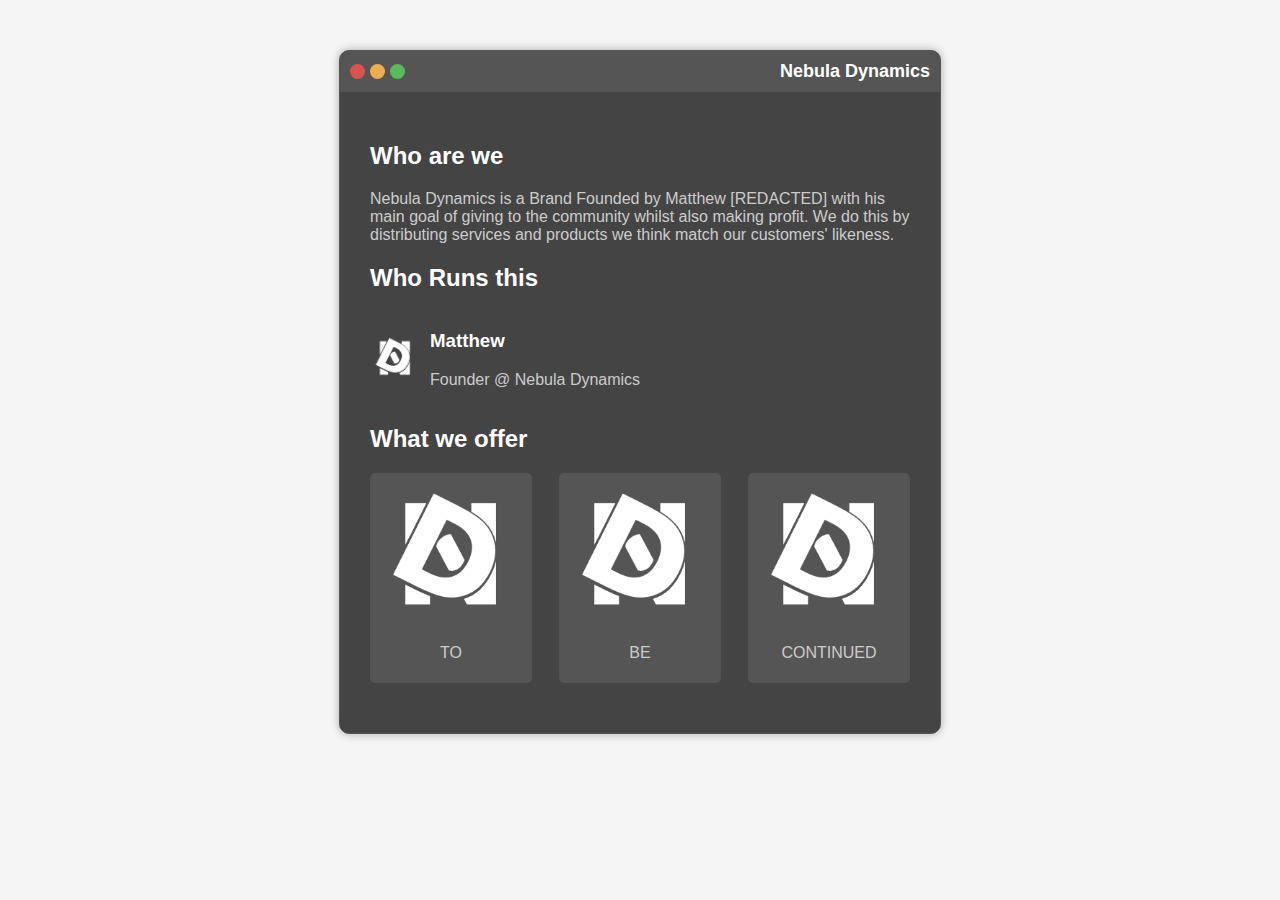
==== index.html @ d190619e "Update index.html" ====
<!DOCTYPE html>
<html lang="en">

<head>
  <meta charset="UTF-8">
  <meta name="viewport" content="width=device-width, initial-scale=1.0">
  <title>Nebula Dynamics</title>
  <meta property="og:title" content="Nebula Dynamics">
  <meta property="og:description" content="Explore the cosmic wonders of Nebula Dynamics, where innovation knows no bounds. Join us on a journey into the digital universe.">
  <meta property="og:image" content="banner.png">
  <meta property="og:url" content="https://nebuladynamics.netlify.app/">
  <meta property="og:type" content="website">
  <link rel="stylesheet" href="styles.css">
  <link rel="icon" href="Nebula_Dynamics.ico" type="image/x-icon">
  <link rel="stylesheet" href="https://cdnjs.cloudflare.com/ajax/libs/font-awesome/6.0.0/css/all.min.css" integrity="sha384-GLhlTQ8iN17PpdnW3ftAq4RV2QxVJl/Hh9IvAmfm3ZzjM10vO2nTgcy5KJ7b5Fdw" crossorigin="anonymous">
</head>

<body>

  <div class="mac-window">
    <div class="window-bar">
      <div class="window-buttons">
        <div class="button red"></div>
        <div class="button yellow"></div>
        <div class="button green"></div>
      </div>
      <div class="window-title">Nebula Dynamics</div>
    </div>

    <div class="content">
      <div class="section">
        <h2>Who are we</h2>
        <p>Nebula Dynamics is a Brand Founded by Matthew [REDACTED] with his main goal of giving to the community whilst also making profit. We do this by distributing services and products we think match our customers' likeness.</p>
      </div>

      <div class="section">
        <h2>Who Runs this</h2>
        <div class="profile">
          <img src="logo.png" alt="Profile Picture">
          <div class="profile-info">
            <h3>Matthew</h3>
            <p>Founder @ Nebula Dynamics</p>
          </div>
        </div>
      </div>

      <div class="section">
        <h2>What we offer</h2>
        <div class="image-slider">
          <div class="slider-controls">
            <div class="control-box">
              <div class="box-content">
                <img src="logo.png" alt="User Photo">
                <p>TO</p>
              </div>
            </div>
            <div class="control-box">
              <div class="box-content">
                <img src="logo.png" alt="User Photo">
                <p>BE</p>
              </div>
            </div>
            <div class="control-box">
              <div class="box-content">
                <img src="logo.png" alt="User Photo">
                <p>CONTINUED</p>
              </div>
            </div>
          </div>
        </div>
      </div>

    <script src="script.js"></script>
</body>
</html>
---- styles.css ----
/* Updated styles.css */

body {
  margin: 0;
  font-family: 'Segoe UI', Tahoma, Geneva, Verdana, sans-serif;
  background-color: #f5f5f5; /* Light grey background */
}

.mac-window {
  width: 80%;
  max-width: 600px;
  margin: 50px auto;
  background-color: #444; /* Dark grey window background */
  border: 1px solid #555; /* Slightly darker border */
  border-radius: 10px;
  overflow: hidden;
  box-shadow: 0 0 10px rgba(0, 0, 0, 0.3); /* Subtle shadow effect */
  color: #fff; /* White text color */
}

.window-bar {
  background-color: #555; /* Darker grey window bar background */
  padding: 10px;
  display: flex;
  justify-content: space-between;
  align-items: center;
}

.window-buttons {
  display: flex;
}

.button {
  width: 15px;
  height: 15px;
  border-radius: 50%;
  margin-right: 5px;
  transition: transform 0.3s ease; /* Smooth transition */
}

.red { background-color: #d9534f; } /* Darker red */
.yellow { background-color: #f0ad4e; } /* Darker yellow */
.green { background-color: #5cb85c; } /* Darker green */

.button:hover {
  transform: scale(1.2); /* Scale effect on hover */
}

.window-title {
  font-size: 18px;
  font-weight: bold;
}

.content {
  padding: 30px;
}

.section {
  margin-bottom: 20px; /* Adjusted spacing */
}

.offer-item {
  position: relative; /* Added to create stacking context */
  z-index: 1; /* Added to ensure it's above the background */
  transition: transform 0.3s ease; /* Smooth transition for hover effect */
}

.offer-item:hover {
  transform: translateY(-5px); /* Move up slightly on hover */
  z-index: 2; /* Bring the hovered item to the top */
}

h2 {
  color: #fff; /* White section title color */
}

p {
  color: #ccc; /* Grey text color */
}

.profile {
  display: flex;
  align-items: center;
}

.profile img {
  width: 50px;
  height: 50px;
  border-radius: 50%;
  margin-right: 10px;
  cursor: pointer; /* Change cursor on hover */
}

.profile img:hover {
  animation: spin 1s linear infinite; /* Spin animation on hover */
}

@keyframes spin {
  100% {
    transform: rotate(360deg);
  }
}

.image-slider {
  position: relative;
}

.slider-container {
  display: flex;
  overflow-x: hidden;
  transition: transform 0.5s ease;
}

.slide {
  min-width: 100%;
  box-sizing: border-box;
  padding: 0 10px;
}

.slide img {
  width: 100%;
  border-radius: 5px;
  box-shadow: 0 0 10px rgba(0, 0, 0, 0.2);
}

.slider-controls {
  position: relative; /* Removed absolute positioning */
  display: flex;
  justify-content: space-between;
}

.control-box {
  width: 30%;
  background-color: #555; /* Darker grey box background */
  border-radius: 5px;
  overflow: hidden;
}

.box-content {
  padding: 5px;
  text-align: center;
}

.box-content img {
  width: 100%;
  border-radius: 5px;
}

.box-content p {
  margin-top: 10px;
}

.media-icons {
  display: flex;
  margin-top: 20px; /* Added margin to separate from other sections */
}

.media-icons i {
  width: 30px; /* Adjust the size as needed */
  margin-right: 10px;
}

/* Added styles for tiny boxes */
.tiny-box {
  width: 20px;
  height: 20px;
  background-color: #555;
  border-radius: 3px;
  margin-right: 5px;
  display: inline-block;
}

.media-link {
  color: #ccc;
  text-decoration: none;
  transition: color 0.3s ease; /* Smooth transition for hover effect */
}

.media-link:hover {
  color: #fff; /* Change color on hover */
}
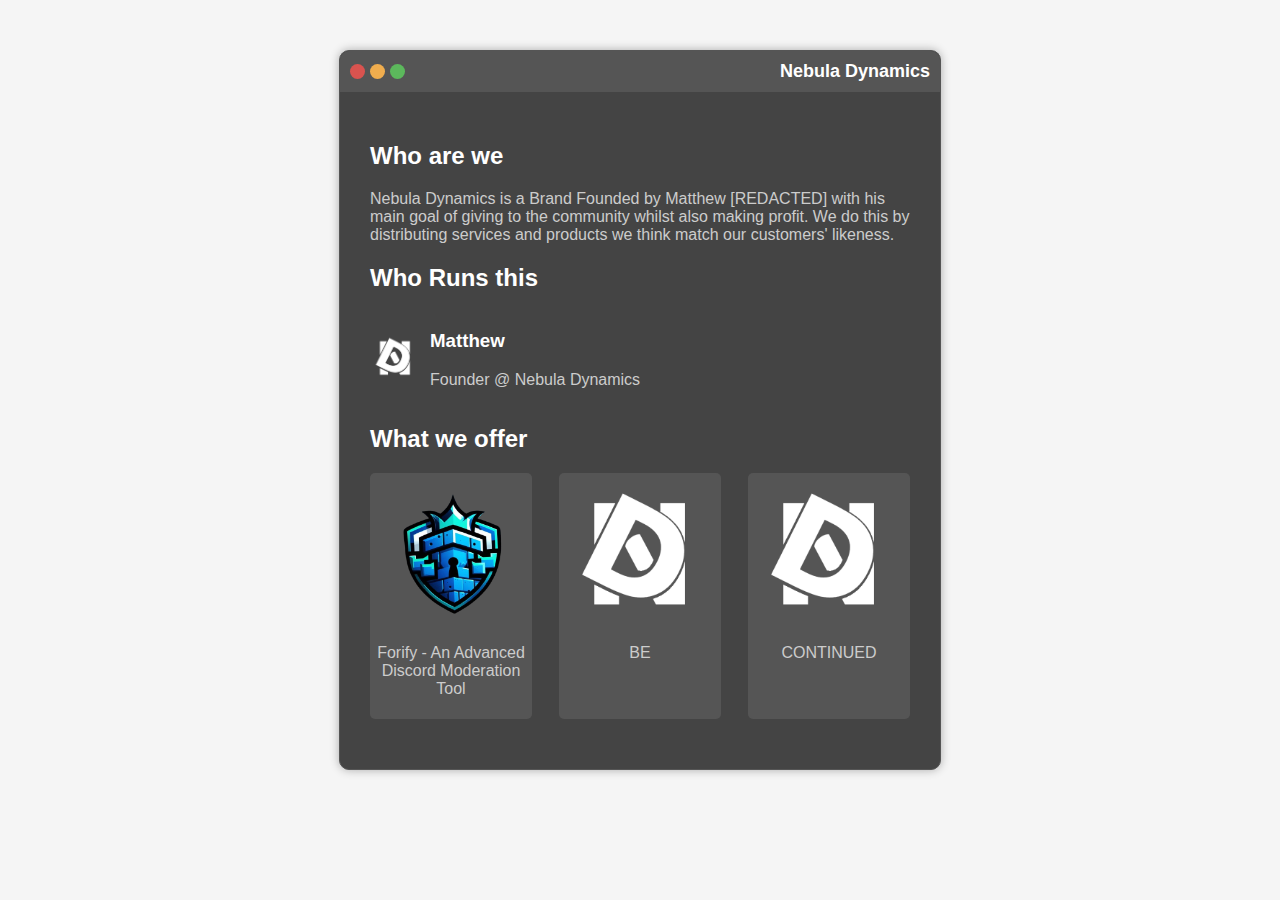
==== commit 08d993bf: "Update index.html" ====
--- a/index.html
+++ b/index.html
@@ -50,8 +50,8 @@
           <div class="slider-controls">
             <div class="control-box">
               <div class="box-content">
-                <img src="logo.png" alt="User Photo">
-                <p>TO</p>
+                <img src="OIG4-removebg-preview.png" alt="Fortify">
+                <p>Forify - An Advanced Discord Moderation Tool</p>
               </div>
             </div>
             <div class="control-box">
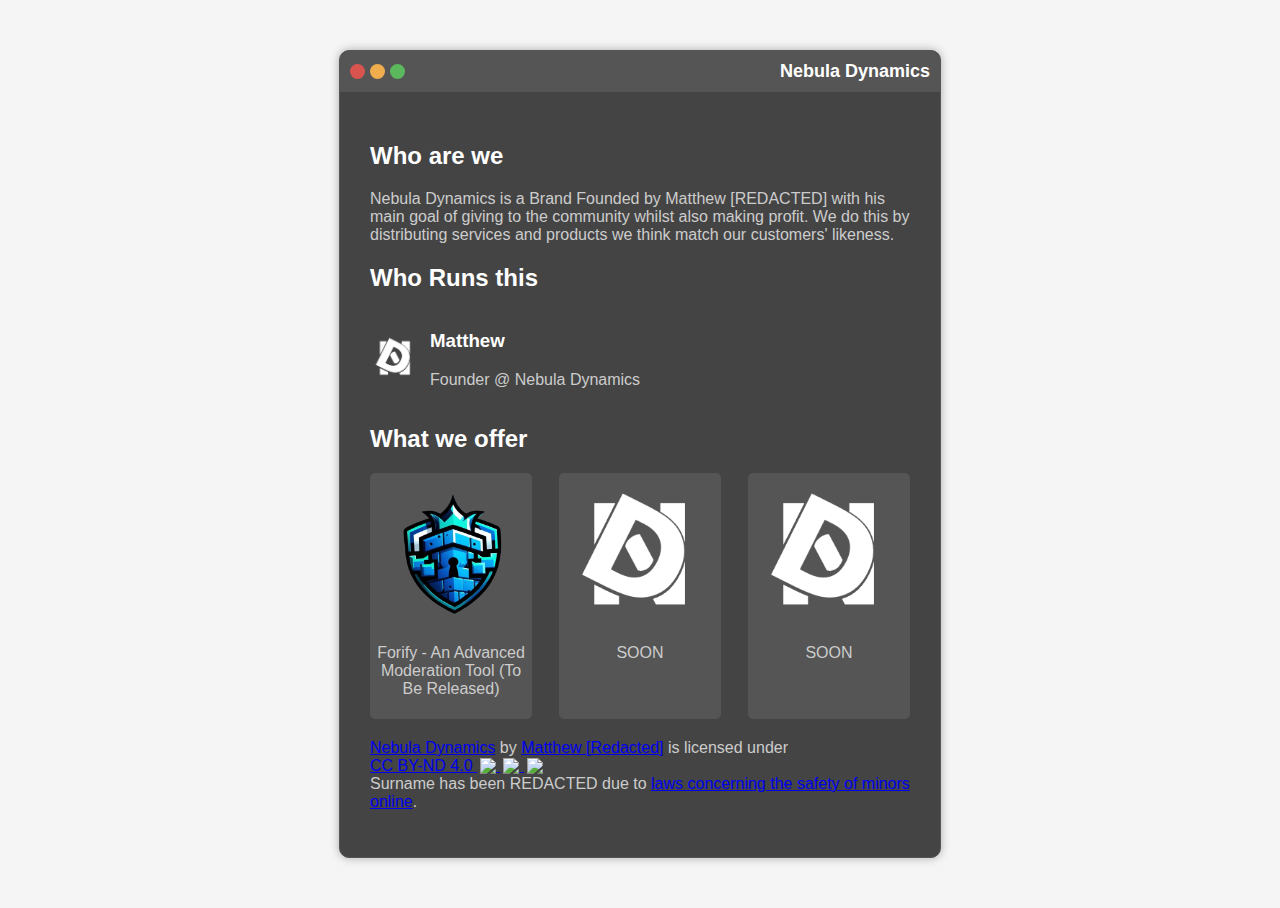
==== commit 2cc27ef8: "Update index.html" ====
--- a/index.html
+++ b/index.html
@@ -51,19 +51,19 @@
             <div class="control-box">
               <div class="box-content">
                 <img src="OIG4-removebg-preview.png" alt="Fortify">
-                <p>Forify - An Advanced Discord Moderation Tool</p>
+                <p>Forify - An Advanced Moderation Tool (To Be Released)</p>
               </div>
             </div>
             <div class="control-box">
               <div class="box-content">
                 <img src="logo.png" alt="User Photo">
-                <p>BE</p>
+                <p>SOON</p>
               </div>
             </div>
             <div class="control-box">
               <div class="box-content">
                 <img src="logo.png" alt="User Photo">
-                <p>CONTINUED</p>
+                <p>SOON</p>
               </div>
             </div>
           </div>
@@ -71,5 +71,19 @@
       </div>
 
     <script src="script.js"></script>
+    <footer id="copyright">
+      <p xmlns:cc="http://creativecommons.org/ns#" xmlns:dct="http://purl.org/dc/terms/">
+        <a property="dct:title" rel="cc:attributionURL" href="https://nebuladynamics.netlify.app">Nebula Dynamics</a> by 
+        <a rel="cc:attributionURL dct:creator" property="cc:attributionName" href="https://nebuladynamics.netlify.app">Matthew [Redacted]</a> is licensed under 
+        <a href="http://creativecommons.org/licenses/by-nd/4.0/?ref=chooser-v1" target="_blank" rel="license noopener noreferrer" style="display:inline-block;">
+            CC BY-ND 4.0
+            <img style="height:22px!important;margin-left:3px;vertical-align:text-bottom;" src="https://mirrors.creativecommons.org/presskit/icons/cc.svg?ref=chooser-v1">
+            <img style="height:22px!important;margin-left:3px;vertical-align:text-bottom;" src="https://mirrors.creativecommons.org/presskit/icons/by.svg?ref=chooser-v1">
+            <img style="height:22px!important;margin-left:3px;vertical-align:text-bottom;" src="https://mirrors.creativecommons.org/presskit/icons/nd.svg?ref=chooser-v1">
+        </a>
+        <br>
+        Surname has been REDACTED due to <a href="https://www.gov.uk/data-protection">laws concerning the safety of minors online</a>.
+      </p>
+    </footer>
 </body>
 </html>
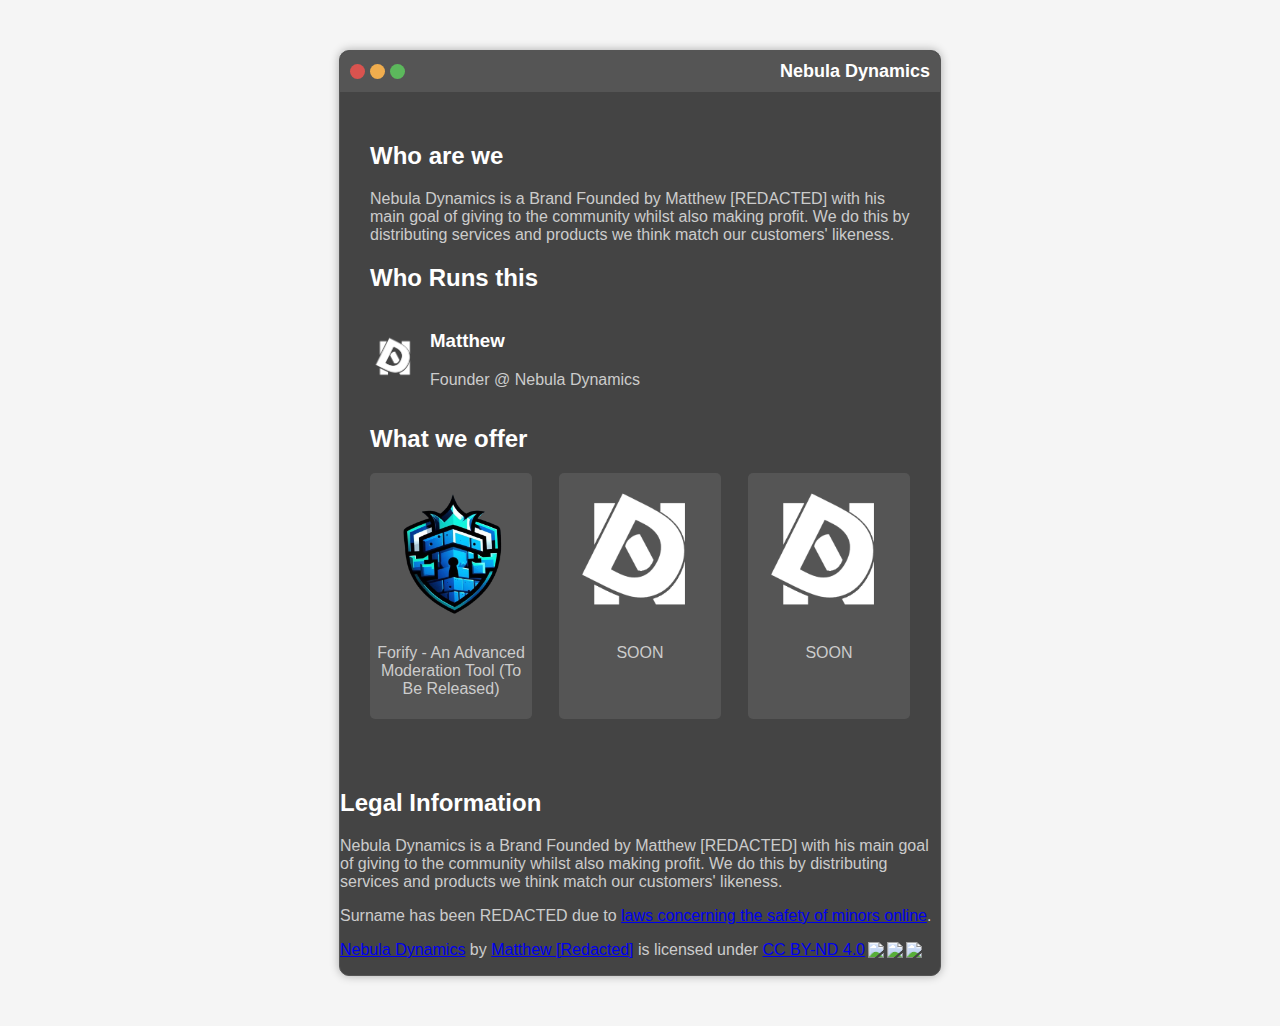
==== commit 2345a0ad: "Update index.html" ====
--- a/index.html
+++ b/index.html
@@ -69,21 +69,17 @@
           </div>
         </div>
       </div>
+    </div>
 
-    <script src="script.js"></script>
-    <footer id="copyright">
-      <p xmlns:cc="http://creativecommons.org/ns#" xmlns:dct="http://purl.org/dc/terms/">
-        <a property="dct:title" rel="cc:attributionURL" href="https://nebuladynamics.netlify.app">Nebula Dynamics</a> by 
-        <a rel="cc:attributionURL dct:creator" property="cc:attributionName" href="https://nebuladynamics.netlify.app">Matthew [Redacted]</a> is licensed under 
-        <a href="http://creativecommons.org/licenses/by-nd/4.0/?ref=chooser-v1" target="_blank" rel="license noopener noreferrer" style="display:inline-block;">
-            CC BY-ND 4.0
-            <img style="height:22px!important;margin-left:3px;vertical-align:text-bottom;" src="https://mirrors.creativecommons.org/presskit/icons/cc.svg?ref=chooser-v1">
-            <img style="height:22px!important;margin-left:3px;vertical-align:text-bottom;" src="https://mirrors.creativecommons.org/presskit/icons/by.svg?ref=chooser-v1">
-            <img style="height:22px!important;margin-left:3px;vertical-align:text-bottom;" src="https://mirrors.creativecommons.org/presskit/icons/nd.svg?ref=chooser-v1">
-        </a>
-        <br>
-        Surname has been REDACTED due to <a href="https://www.gov.uk/data-protection">laws concerning the safety of minors online</a>.
-      </p>
-    </footer>
+    <div class="legal-info">
+      <h2>Legal Information</h2>
+      <p>Nebula Dynamics is a Brand Founded by Matthew [REDACTED] with his main goal of giving to the community whilst also making profit. We do this by distributing services and products we think match our customers' likeness.</p>
+      <p>Surname has been REDACTED due to <a href="https://www.gov.uk/data-protection">laws concerning the safety of minors online</a>.</p>
+      <p xmlns:cc="http://creativecommons.org/ns#" xmlns:dct="http://purl.org/dc/terms/"><a property="dct:title" rel="cc:attributionURL" href="https://nebuladynamics.netlify.app">Nebula Dynamics</a> by <a rel="cc:attributionURL dct:creator" property="cc:attributionName" href="https://nebuladynamics.netlify.app">Matthew [Redacted]</a> is licensed under <a href="http://creativecommons.org/licenses/by-nd/4.0/?ref=chooser-v1" target="_blank" rel="license noopener noreferrer" style="display:inline-block;">CC BY-ND 4.0<img style="height:22px!important;margin-left:3px;vertical-align:text-bottom;" src="https://mirrors.creativecommons.org/presskit/icons/cc.svg?ref=chooser-v1"><img style="height:22px!important;margin-left:3px;vertical-align:text-bottom;" src="https://mirrors.creativecommons.org/presskit/icons/by.svg?ref=chooser-v1"><img style="height:22px!important;margin-left:3px;vertical-align:text-bottom;" src="https://mirrors.creativecommons.org/presskit/icons/nd.svg?ref=chooser-v1"></a></p>
+    </div>
+
+  </div>
+
 </body>
+
 </html>
--- a/styles.css
+++ b/styles.css
@@ -171,11 +171,21 @@
 }
 
 .media-link {
-  color: #ccc;
-  text-decoration: none;
-  transition: color 0.3s ease; /* Smooth transition for hover effect */
+  color: #1E90FF; /* Change link color */
+  text-decoration: underline; /* Underline links */
+  transition: color 0.3s ease; /* Smooth transition for color change */
 }
 
 .media-link:hover {
-  color: #fff; /* Change color on hover */
+  color: #00BFFF; /* Darker blue on hover */
 }
+
+/* Added styles for invisible footer */
+#copyright {
+    position: fixed;
+    bottom: 10px;
+    left: 50%;
+    transform: translateX(-50%);
+    color: transparent; /* Make the text invisible */
+    text-align: center;
+}
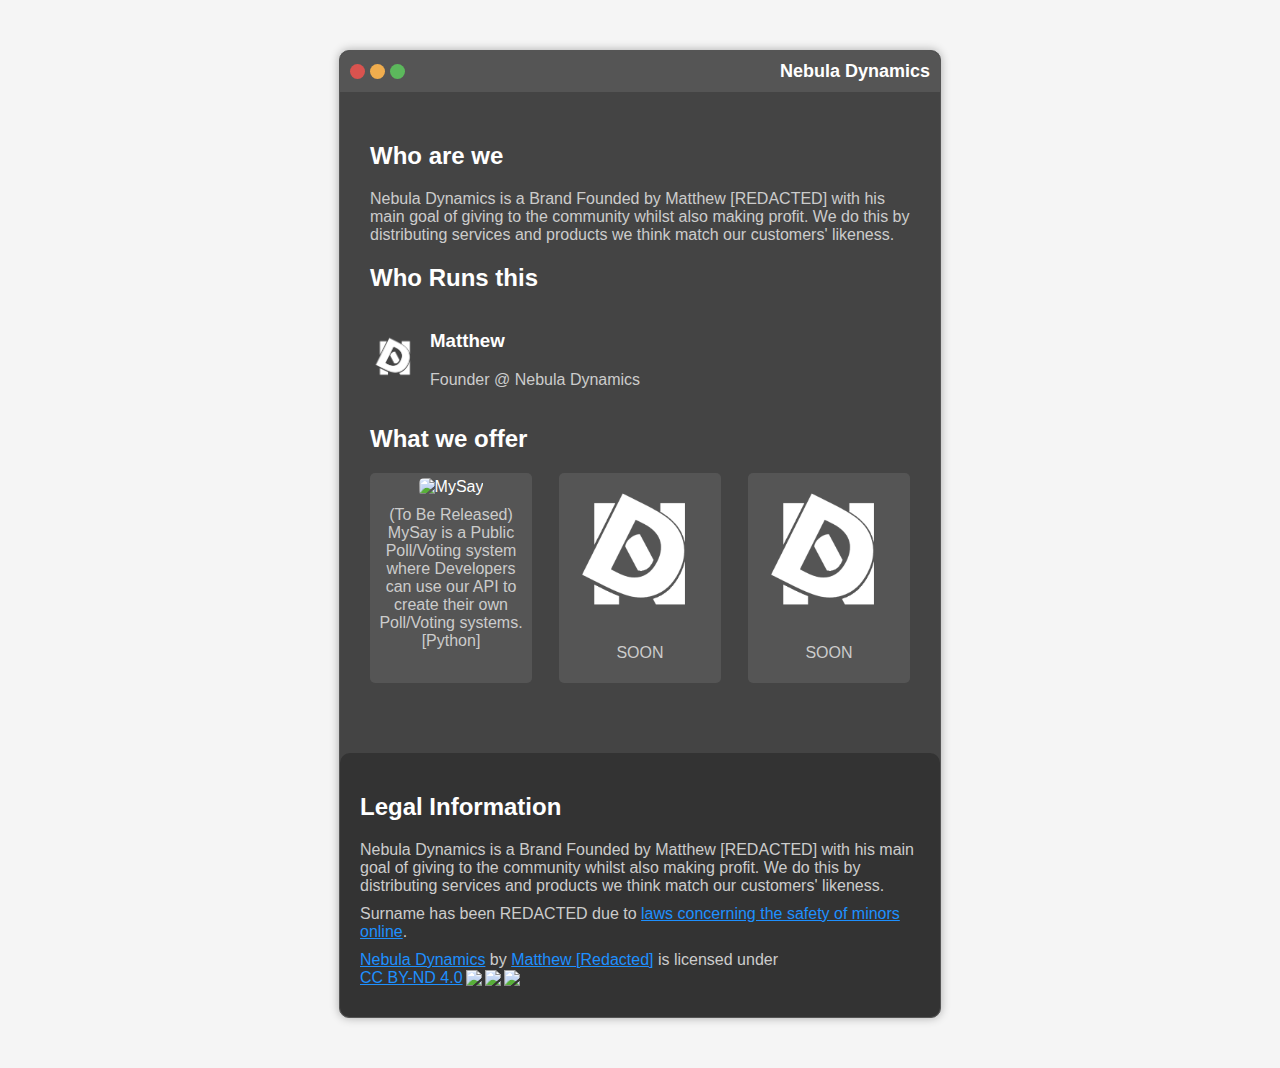
==== commit fe1ad681: "Update index.html" ====
--- a/index.html
+++ b/index.html
@@ -50,8 +50,8 @@
           <div class="slider-controls">
             <div class="control-box">
               <div class="box-content">
-                <img src="OIG4-removebg-preview.png" alt="Fortify">
-                <p>Forify - An Advanced Moderation Tool (To Be Released)</p>
+                <img src="mysaylogo.png" alt="MySay">
+                <p>(To Be Released) MySay is a Public Poll/Voting system where Developers can use our API to create their own Poll/Voting systems. [Python]</p>
               </div>
             </div>
             <div class="control-box">
--- a/styles.css
+++ b/styles.css
@@ -180,12 +180,28 @@
   color: #00BFFF; /* Darker blue on hover */
 }
 
-/* Added styles for invisible footer */
-#copyright {
-    position: fixed;
-    bottom: 10px;
-    left: 50%;
-    transform: translateX(-50%);
-    color: transparent; /* Make the text invisible */
-    text-align: center;
-}
+/* Legal Information styling */
+.legal-info {
+  margin-top: 20px; /* Adjust spacing from content */
+  padding: 20px; /* Add padding for readability */
+  background-color: #333; /* Darker background for contrast */
+  border-radius: 10px; /* Rounded corners */
+}
+
+.legal-info h2 {
+  color: #fff; /* White text color */
+}
+
+.legal-info p {
+  color: #ccc; /* Grey text color */
+  margin: 10px 0; /* Adjust top and bottom margin */
+}
+
+.legal-info a {
+  color: #1E90FF; /* Link color */
+  text-decoration: underline; /* Underline links */
+}
+
+.legal-info a:hover {
+  color: #00BFFF; /* Darker blue on hover */
+}
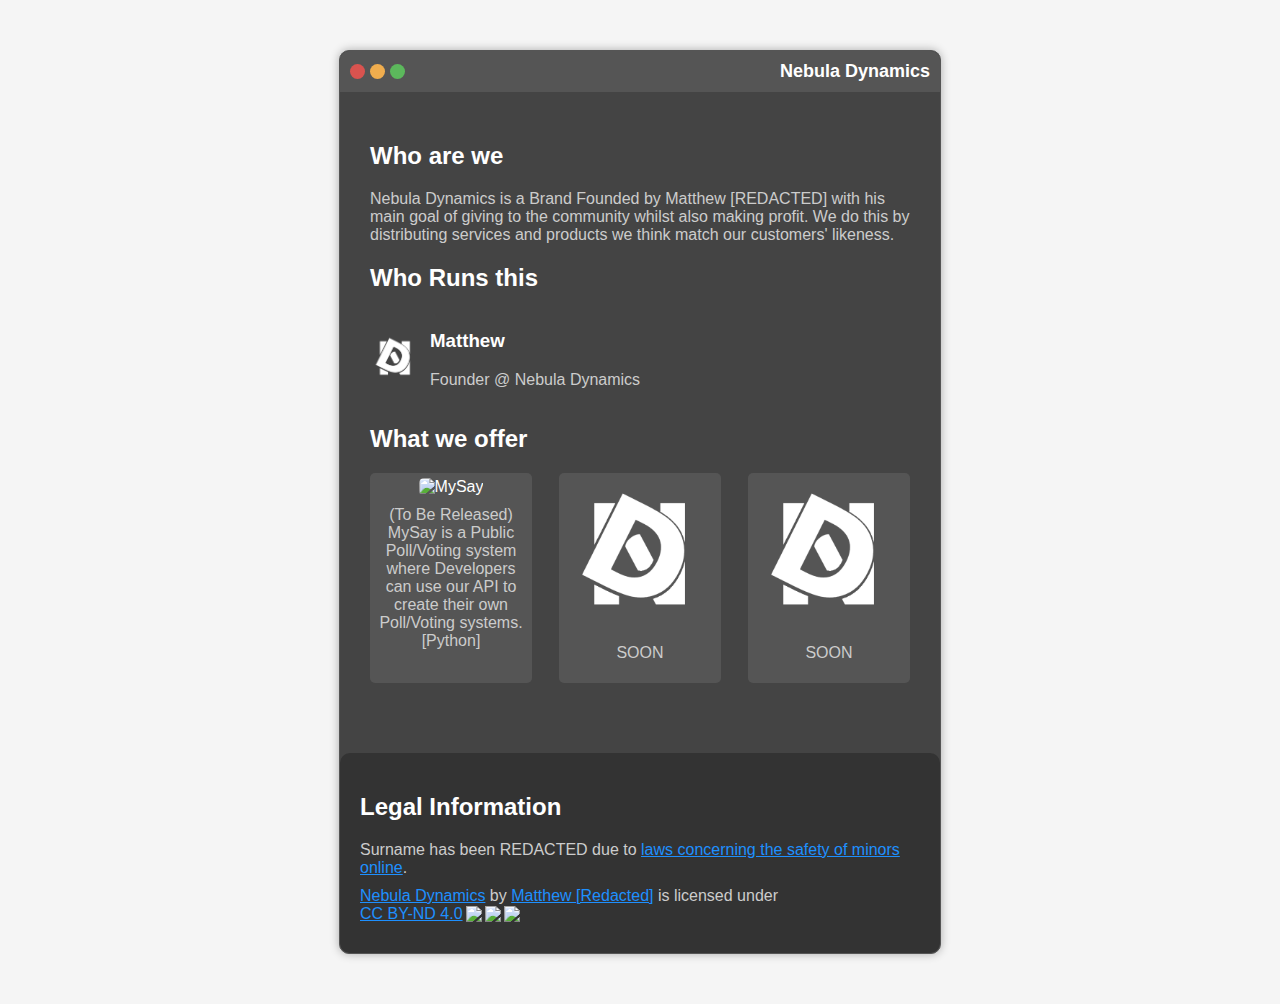
==== commit 00554fb2: "Update index.html" ====
--- a/index.html
+++ b/index.html
@@ -73,7 +73,6 @@
 
     <div class="legal-info">
       <h2>Legal Information</h2>
-      <p>Nebula Dynamics is a Brand Founded by Matthew [REDACTED] with his main goal of giving to the community whilst also making profit. We do this by distributing services and products we think match our customers' likeness.</p>
       <p>Surname has been REDACTED due to <a href="https://www.gov.uk/data-protection">laws concerning the safety of minors online</a>.</p>
       <p xmlns:cc="http://creativecommons.org/ns#" xmlns:dct="http://purl.org/dc/terms/"><a property="dct:title" rel="cc:attributionURL" href="https://nebuladynamics.netlify.app">Nebula Dynamics</a> by <a rel="cc:attributionURL dct:creator" property="cc:attributionName" href="https://nebuladynamics.netlify.app">Matthew [Redacted]</a> is licensed under <a href="http://creativecommons.org/licenses/by-nd/4.0/?ref=chooser-v1" target="_blank" rel="license noopener noreferrer" style="display:inline-block;">CC BY-ND 4.0<img style="height:22px!important;margin-left:3px;vertical-align:text-bottom;" src="https://mirrors.creativecommons.org/presskit/icons/cc.svg?ref=chooser-v1"><img style="height:22px!important;margin-left:3px;vertical-align:text-bottom;" src="https://mirrors.creativecommons.org/presskit/icons/by.svg?ref=chooser-v1"><img style="height:22px!important;margin-left:3px;vertical-align:text-bottom;" src="https://mirrors.creativecommons.org/presskit/icons/nd.svg?ref=chooser-v1"></a></p>
     </div>
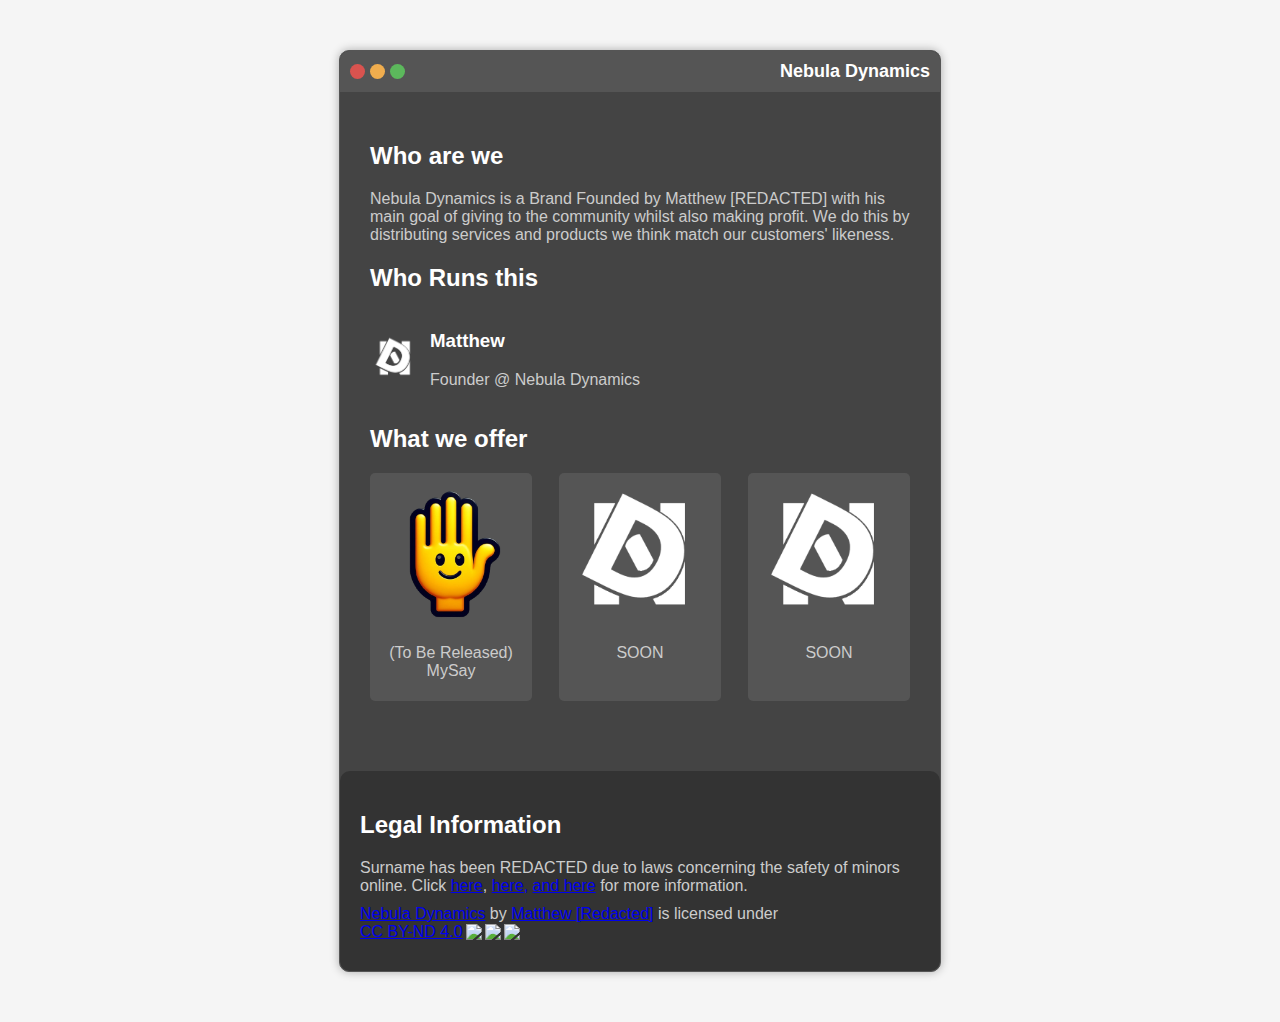
==== commit 3b957b23: "Update index.html" ====
--- a/index.html
+++ b/index.html
@@ -51,7 +51,7 @@
             <div class="control-box">
               <div class="box-content">
                 <img src="mysaylogo.png" alt="MySay">
-                <p>(To Be Released) MySay is a Public Poll/Voting system where Developers can use our API to create their own Poll/Voting systems. [Python]</p>
+                <p>(To Be Released) MySay</p>
               </div>
             </div>
             <div class="control-box">
@@ -73,7 +73,7 @@
 
     <div class="legal-info">
       <h2>Legal Information</h2>
-      <p>Surname has been REDACTED due to <a href="https://www.gov.uk/data-protection">laws concerning the safety of minors online</a>.</p>
+      <p>Surname has been REDACTED due to laws concerning the safety of minors online. Click <a href="https://www.gov.uk/government/news/new-plans-to-protect-people-from-anonymous-trolls-online">here</a>, <a href="https://www.gov.uk/government/news/landmark-laws-to-protect-children-and-stop-abuse-online-published">here,</a> <a href="https://www.gov.uk/guidance/child-online-safety-data-protection-and-privacyn">and here</a> for more information.</p>
       <p xmlns:cc="http://creativecommons.org/ns#" xmlns:dct="http://purl.org/dc/terms/"><a property="dct:title" rel="cc:attributionURL" href="https://nebuladynamics.netlify.app">Nebula Dynamics</a> by <a rel="cc:attributionURL dct:creator" property="cc:attributionName" href="https://nebuladynamics.netlify.app">Matthew [Redacted]</a> is licensed under <a href="http://creativecommons.org/licenses/by-nd/4.0/?ref=chooser-v1" target="_blank" rel="license noopener noreferrer" style="display:inline-block;">CC BY-ND 4.0<img style="height:22px!important;margin-left:3px;vertical-align:text-bottom;" src="https://mirrors.creativecommons.org/presskit/icons/cc.svg?ref=chooser-v1"><img style="height:22px!important;margin-left:3px;vertical-align:text-bottom;" src="https://mirrors.creativecommons.org/presskit/icons/by.svg?ref=chooser-v1"><img style="height:22px!important;margin-left:3px;vertical-align:text-bottom;" src="https://mirrors.creativecommons.org/presskit/icons/nd.svg?ref=chooser-v1"></a></p>
     </div>
 
--- a/styles.css
+++ b/styles.css
@@ -193,15 +193,5 @@
 }
 
 .legal-info p {
-  color: #ccc; /* Grey text color */
   margin: 10px 0; /* Adjust top and bottom margin */
 }
-
-.legal-info a {
-  color: #1E90FF; /* Link color */
-  text-decoration: underline; /* Underline links */
-}
-
-.legal-info a:hover {
-  color: #00BFFF; /* Darker blue on hover */
-}
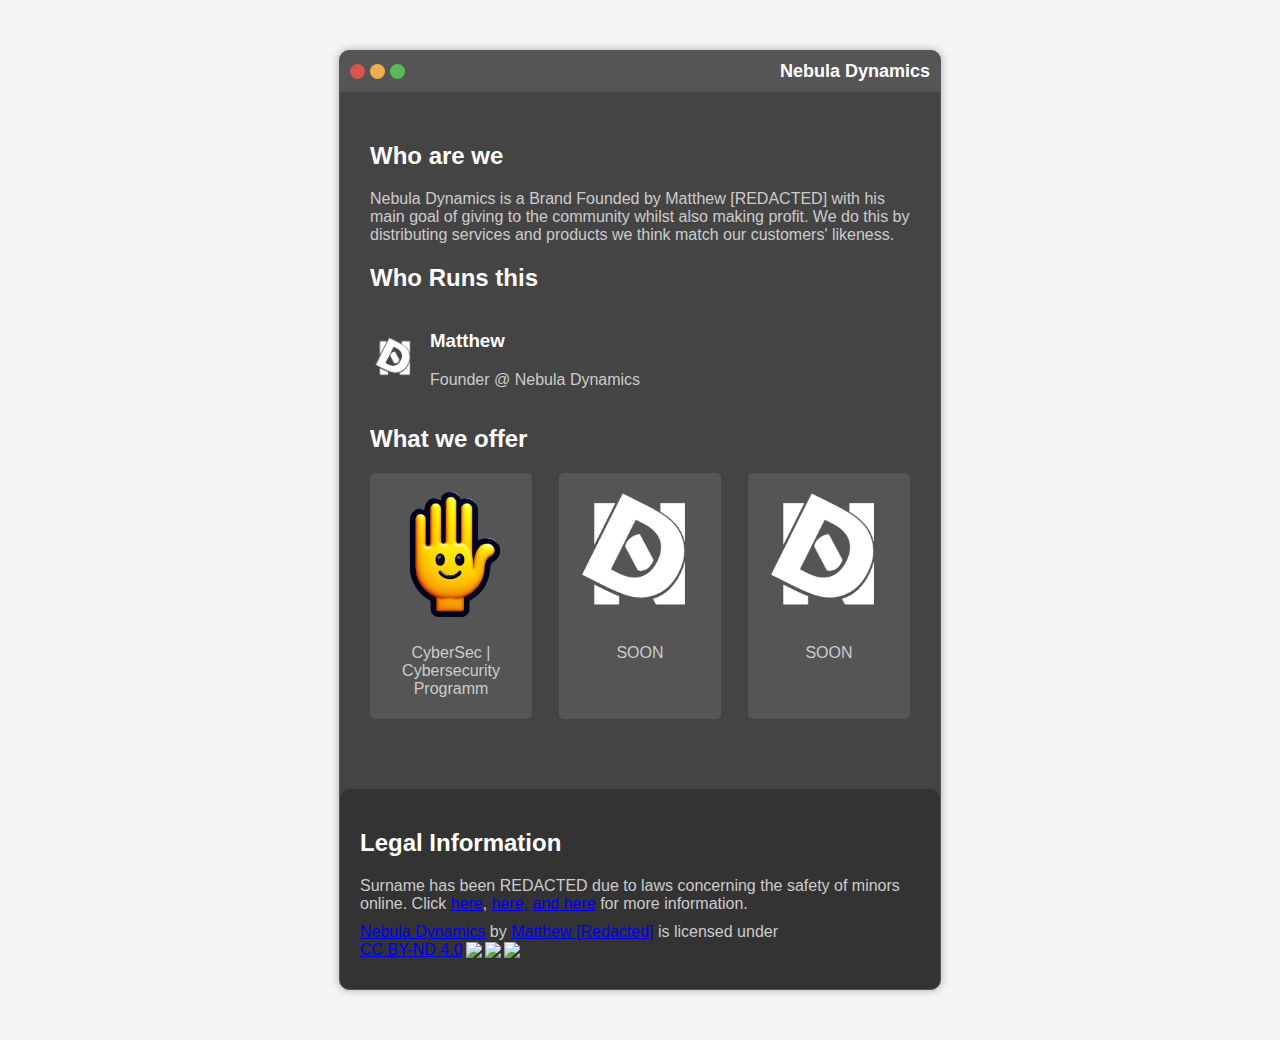
==== commit f11dad4f: "Update index.html" ====
--- a/index.html
+++ b/index.html
@@ -51,7 +51,7 @@
             <div class="control-box">
               <div class="box-content">
                 <img src="mysaylogo.png" alt="MySay">
-                <p>(To Be Released) MySay</p>
+                <p>CyberSec | Cybersecurity Programm</p>
               </div>
             </div>
             <div class="control-box">
